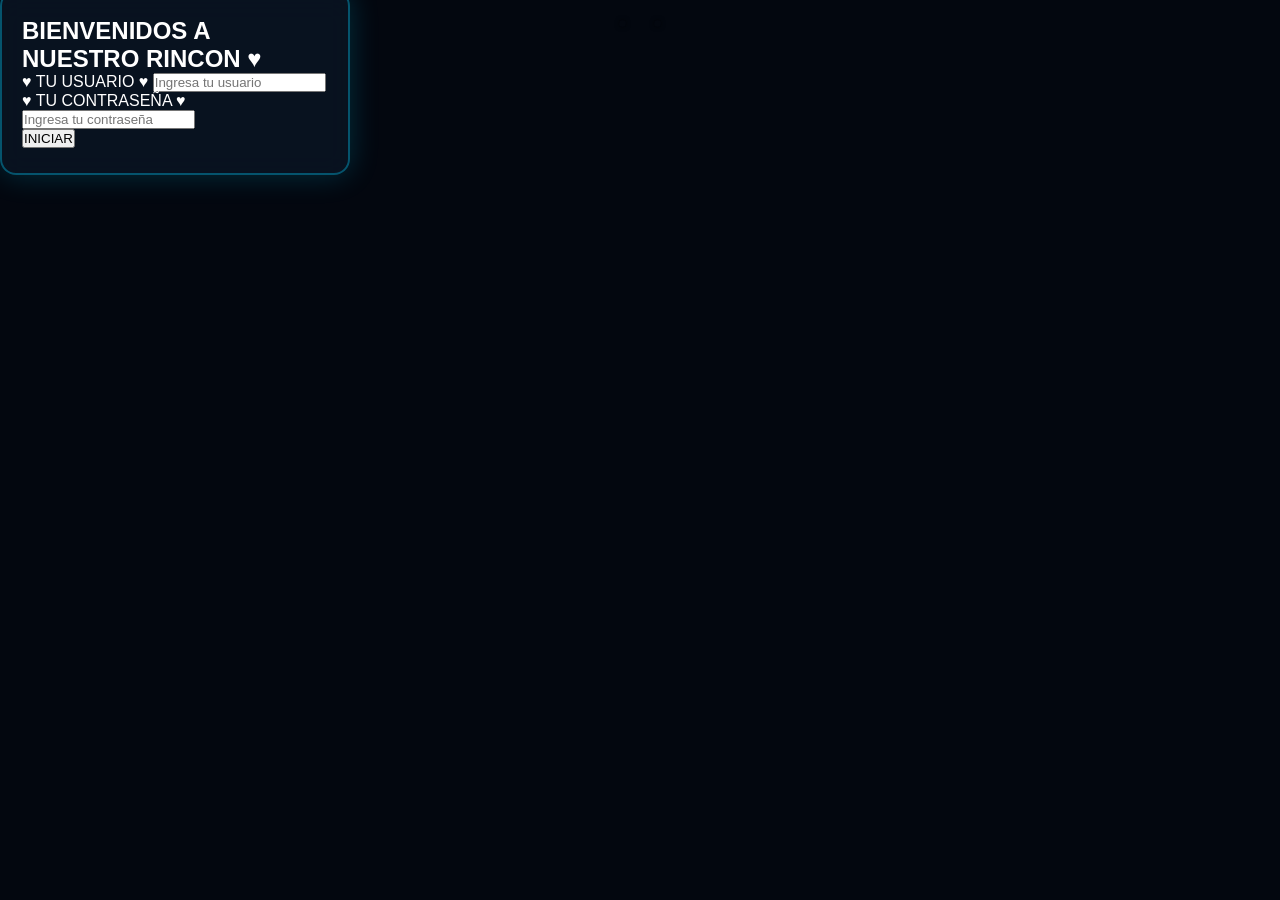
==== index.html @ 7043db24 "Refactor HTML structure and link external script" ====
<!DOCTYPE html>
<html lang="es">
<head>
  <meta charset="UTF-8">
  <meta name="viewport" content="width=device-width, initial-scale=1.0">
  <title>Nuestro Rincón - Lámpara</title>
  <link rel="stylesheet" href="style.css">
</head>
<body>

  <div class="lamp-container">
    <div class="lamp-cord-top"></div>
    <div class="lamp-head">
      <div class="lamp-face">
        <div class="eye"></div>
        <div class="eye"></div>
      </div>
      <div class="smile"></div>
    </div>
    
    <!-- Pita y bolita centradas y más abajo -->
    <div class="pull-cord-container" id="pullCord">
      <div class="cord-line" id="cordLine"></div>
      <div class="cord-ball" id="cordBall"></div>
    </div>
  </div>

  <div class="login-card">
    <h2>BIENVENIDOS A NUESTRO RINCON ♥</h2>
    <div class="input-group">
      <label>♥ TU USUARIO ♥</label>
      <input type="text" placeholder="Ingresa tu usuario">
    </div>
    <div class="input-group">
      <label>♥ TU CONTRASEÑA ♥</label>
      <input type="password" placeholder="Ingresa tu contraseña">
    </div>
    <button class="btn-submit">INICIAR</button>
  </div>

  <script src="script.js"></script>
</body>
</html>
---- style.css ----
* {
  box-sizing: border-box;
  margin: 0;
  padding: 0;
  font-family: 'Segoe UI', Tahoma, Geneva, Verdana, sans-serif;
}

body, html {
  width: 100%;
  height: 100%;
  overflow: hidden;
  background-color: #03070f;
  color: #fff;
}

/* --- FONDO DE COPOS CELESTES (PARTÍCULAS SUAVES) --- */
#starCanvas {
  position: fixed;
  top: 0;
  left: 0;
  width: 100vw;
  height: 100vh;
  z-index: -100;
  background: radial-gradient(circle at center, #071325 0%, #03070f 100%);
  pointer-events: none;
}

/* --- CONTENEDOR PRINCIPAL --- */
.main-container {
  display: flex;
  flex-direction: column;
  align-items: center;
  justify-content: center;
  height: 100vh;
  position: relative;
  z-index: 10;
  padding: 15px;
}

/* --- DISEÑO DE LÁMPARA ESTÉTICA --- */
.lamp-container {
  position: relative;
  display: flex;
  flex-direction: column;
  align-items: center;
  margin-bottom: -10px;
  user-select: none;
  transition: all 0.4s ease;
}

.lamp-glow-bg {
  position: absolute;
  top: -10px;
  width: 180px;
  height: 180px;
  background: radial-gradient(circle, rgba(0, 210, 255, 0.25) 0%, rgba(0, 150, 255, 0.05) 60%, transparent 80%);
  border-radius: 50%;
  z-index: 1;
  pointer-events: none;
  transition: opacity 0.5s ease;
}

.lamp-wire-top {
  width: 2px;
  height: 25px;
  background: linear-gradient(to bottom, rgba(255,255,255,0.2), #00d2ff);
  z-index: 2;
}

.lamp-shade {
  width: 150px;
  height: 85px;
  background: linear-gradient(135deg, #00f2fe 0%, #4facfe 100%);
  border-radius: 80px 80px 18px 18px;
  position: relative;
  box-shadow: 0 0 20px rgba(0, 210, 255, 0.4), inset 0 4px 10px rgba(255, 255, 255, 0.3);
  transition: all 0.5s ease;
  z-index: 3;
  border-top: 2px solid rgba(255, 255, 255, 0.5);
  overflow: hidden;
}

.lamp-face {
  position: absolute;
  top: 20px;
  left: 50%;
  transform: translateX(-50%);
  display: flex;
  justify-content: center;
  gap: 28px;
}

.eye {
  width: 7px;
  height: 7px;
  background: #03070f;
  border-radius: 50%;
  box-shadow: 0 0 4px rgba(0,0,0,0.5);
  transition: all 0.4s ease;
}

.mouth {
  width: 18px;
  height: 9px;
  border-bottom: 3px solid #03070f;
  border-radius: 0 0 15px 15px;
  position: absolute;
  top: 10px;
  left: 50%;
  transform: translateX(-50%);
  transition: all 0.4s ease;
}

/* --- LUZ MÁS SUAVE Y CÓMODA --- */
.light-beam {
  position: absolute;
  top: 85px;
  left: 50%;
  transform: translateX(-50%);
  width: 240px;
  height: 160px;
  background: linear-gradient(to bottom, rgba(0, 210, 255, 0.18), rgba(0, 150, 255, 0.02) 80%, transparent);
  clip-path: polygon(25% 0%, 75% 0%, 100% 100%, 0% 100%);
  pointer-events: none;
  transition: opacity 0.5s ease;
  z-index: 2;
}

/* --- PITITA UBICADA ABAJITO DEL FOCO (MULTIDIRECCIONAL) --- */
.lamp-cord-container {
  position: absolute;
  top: 75px; /* Justo en la base inferior del foco */
  left: 50%;
  width: 90px;
  height: 120px;
  transform: translateX(-50%);
  z-index: 6;
  touch-action: none;
  cursor: grab;
}
.lamp-cord-container:active {
  cursor: grabbing;
}

.cord-svg {
  position: absolute;
  top: 0;
  left: 0;
  width: 100%;
  height: 100%;
  overflow: visible;
  pointer-events: none;
}

.cord-handle {
  position: absolute;
  left: 45px;
  top: 45px;
  width: 14px;
  height: 14px;
  background: #ffffff;
  border-radius: 50%;
  box-shadow: 0 0 8px #00d2ff, 0 0 15px #00d2ff, inset 0 2px 3px rgba(0,0,0,0.2);
  transition: background 0.4s ease, box-shadow 0.4s ease;
  transform: translate(-50%, -50%);
}

.lamp-base {
  width: 40px;
  height: 10px;
  background: #00d2ff;
  border-radius: 5px;
  margin-top: 35px;
  box-shadow: 0 0 12px rgba(0, 210, 255, 0.5);
  transition: all 0.5s ease;
  z-index: 1;
}

/* --- ESTADO APAGADO --- */
.lamp-container.off .lamp-glow-bg { opacity: 0; }
.lamp-container.off .lamp-wire-top { background: rgba(255,255,255,0.1); }
.lamp-container.off .lamp-shade { 
  background: linear-gradient(135deg, #2c3e50, #1a252f); 
  box-shadow: inset 0 2px 5px rgba(255,255,255,0.05);
  border-top-color: rgba(255,255,255,0.15);
}
.lamp-container.off .eye, 
.lamp-container.off .mouth { background: #7f8c8d; border-color: #7f8c8d; box-shadow: none; }
.lamp-container.off .light-beam { opacity: 0; }
.lamp-container.off .lamp-base { background: #1a252f; box-shadow: none; }
.lamp-container.off .cord-handle { background: #7f8c8d; box-shadow: none; }
.lamp-container.off #cordLine { stroke: #7f8c8d; }

/* --- TARJETA DE LOGIN --- */
.login-card {
  background: rgba(10, 20, 35, 0.85);
  border: 2px solid rgba(0, 210, 255, 0.35);
  border-radius: 16px;
  padding: 25px 20px;
  width: 90vw;
  max-width: 350px;
  box-shadow: 0 0 30px rgba(0, 210, 255, 0.2);
  backdrop-filter: blur(12px);
  transition: all 0.4s ease;
}

.login-title {
  color: #fff;
  font-size: 15px;
  text-align: center;
  margin-bottom: 20px;
  letter-spacing: 1px;
}

.form-group {
  margin-bottom: 16px;
}

.form-group label {
  display: block;
  color: #00d2ff;
  font-size: 11px;
  margin-bottom: 6px;
  font-weight: bold;
  letter-spacing: 0.8px;
}

.form-group input {
  width: 100%;
  padding: 12px 14px;
  background: rgba(5, 11, 20, 0.8);
  border: 1px solid rgba(0, 210, 255, 0.4);
  border-radius: 8px;
  color: #fff;
  font-size: 14px;
  outline: none;
  transition: all 0.3s;
}

.form-group input:focus {
  border-color: #00d2ff;
  box-shadow: 0 0 12px rgba(0, 210, 255, 0.4);
}

.login-btn {
  width: 100%;
  padding: 13px;
  background: linear-gradient(90deg, #0099ff, #00d2ff);
  border: none;
  border-radius: 8px;
  color: #050b14;
  font-weight: bold;
  font-size: 15px;
  cursor: pointer;
  margin-top: 10px;
  box-shadow: 0 0 15px rgba(0, 210, 255, 0.4);
  transition: all 0.2s;
}

.login-btn:hover {
  transform: scale(1.02);
  box-shadow: 0 0 25px rgba(0, 210, 255, 0.7);
}

.login-card.disabled {
  opacity: 0.25;
  pointer-events: none;
  filter: grayscale(60%);
}

@media (max-width: 400px) {
  .lamp-shade {
    width: 130px;
    height: 75px;
  }
  .light-beam {
    width: 220px;
    height: 150px;
  }
}
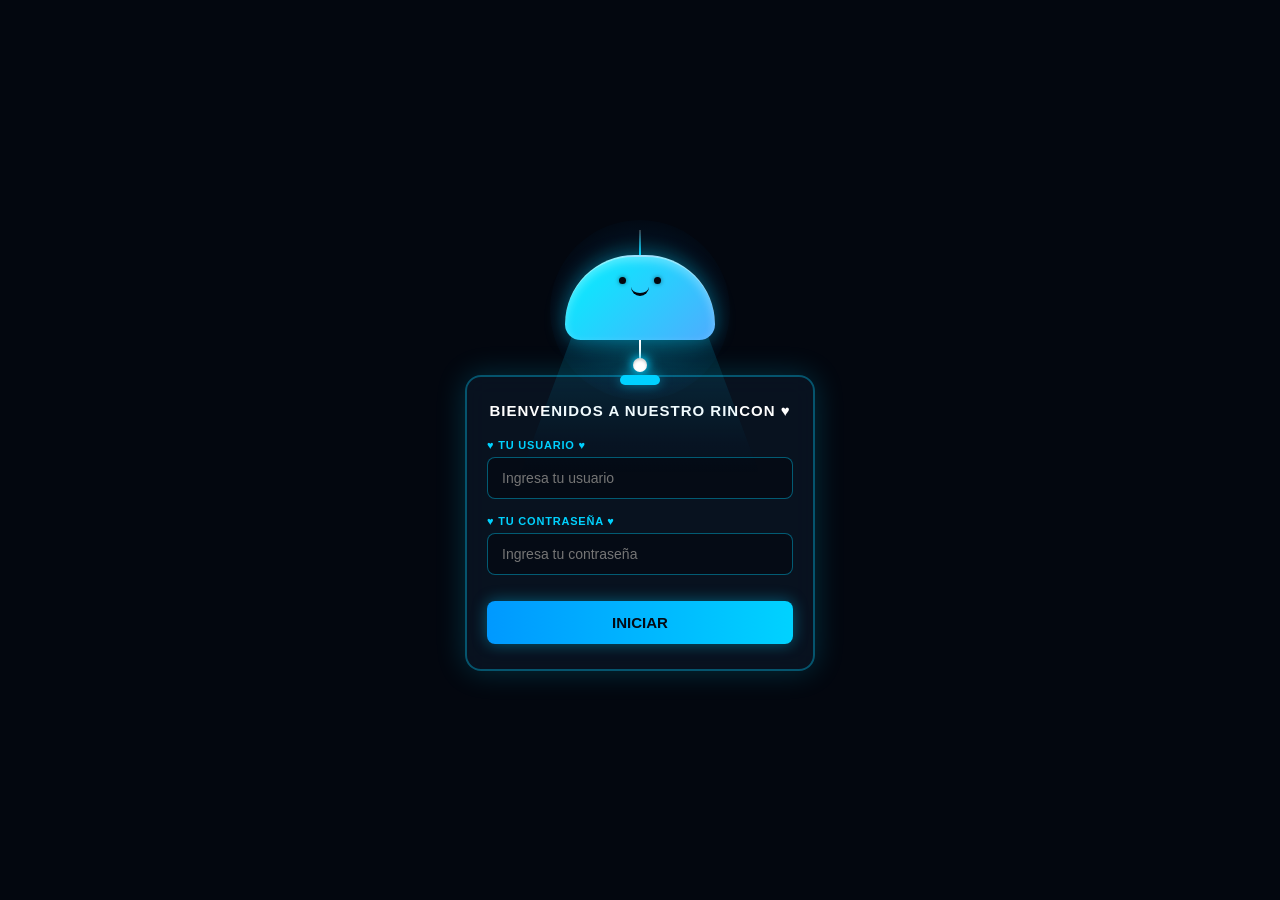
==== commit 92946833: "Update index.html" ====
--- a/index.html
+++ b/index.html
@@ -8,34 +8,51 @@
 </head>
 <body>
 
-  <div class="lamp-container">
-    <div class="lamp-cord-top"></div>
-    <div class="lamp-head">
-      <div class="lamp-face">
-        <div class="eye"></div>
-        <div class="eye"></div>
+  <!-- Fondo de partículas -->
+  <canvas id="starCanvas"></canvas>
+
+  <!-- Audio de fondo (opcional) -->
+  <audio id="loginAudio" src="tu-audio.mp3" loop></audio>
+
+  <div class="main-container">
+    <!-- Lámpara Interactiva -->
+    <div class="lamp-container" id="lampContainer">
+      <div class="lamp-glow-bg"></div>
+      <div class="lamp-wire-top"></div>
+      <div class="lamp-shade">
+        <div class="lamp-face">
+          <div class="eye"></div>
+          <div class="eye"></div>
+          <div class="mouth"></div>
+        </div>
       </div>
-      <div class="smile"></div>
+      <div class="light-beam"></div>
+      <div class="lamp-base"></div>
+
+      <!-- Pita y bolita -->
+      <div class="lamp-cord-container" id="cordContainer">
+        <svg class="cord-svg">
+          <line id="cordLine" x1="45" y1="0" x2="45" y2="25" stroke="#ffffff" stroke-width="2" />
+        </svg>
+        <div class="cord-handle" id="cordHandle"></div>
+      </div>
     </div>
-    
-    <!-- Pita y bolita centradas y más abajo -->
-    <div class="pull-cord-container" id="pullCord">
-      <div class="cord-line" id="cordLine"></div>
-      <div class="cord-ball" id="cordBall"></div>
+
+    <!-- Tarjeta de Login -->
+    <div class="login-card" id="loginCard">
+      <h2 class="login-title">BIENVENIDOS A NUESTRO RINCON ♥</h2>
+      <form id="loginForm">
+        <div class="form-group">
+          <label>♥ TU USUARIO ♥</label>
+          <input type="text" id="username" placeholder="Ingresa tu usuario" required>
+        </div>
+        <div class="form-group">
+          <label>♥ TU CONTRASEÑA ♥</label>
+          <input type="password" id="password" placeholder="Ingresa tu contraseña" required>
+        </div>
+        <button type="submit" class="login-btn">INICIAR</button>
+      </form>
     </div>
-  </div>
-
-  <div class="login-card">
-    <h2>BIENVENIDOS A NUESTRO RINCON ♥</h2>
-    <div class="input-group">
-      <label>♥ TU USUARIO ♥</label>
-      <input type="text" placeholder="Ingresa tu usuario">
-    </div>
-    <div class="input-group">
-      <label>♥ TU CONTRASEÑA ♥</label>
-      <input type="password" placeholder="Ingresa tu contraseña">
-    </div>
-    <button class="btn-submit">INICIAR</button>
   </div>
 
   <script src="script.js"></script>
--- a/style.css
+++ b/style.css
@@ -126,10 +126,10 @@
   z-index: 2;
 }
 
-/* --- PITITA UBICADA ABAJITO DEL FOCO (MULTIDIRECCIONAL) --- */
+/* --- PITITA UBICADA EXACTAMENTE AL RAS DE LA LÁMPARA --- */
 .lamp-cord-container {
   position: absolute;
-  top: 75px; /* Justo en la base inferior del foco */
+  top: 110px; /* Al ras de la base inferior del foco (25px cable + 85px pantalla) */
   left: 50%;
   width: 90px;
   height: 120px;
@@ -155,7 +155,7 @@
 .cord-handle {
   position: absolute;
   left: 45px;
-  top: 45px;
+  top: 25px; /* Ajustado para que el punto inicial de la pita nazca perfecto desde arriba */
   width: 14px;
   height: 14px;
   background: #ffffff;
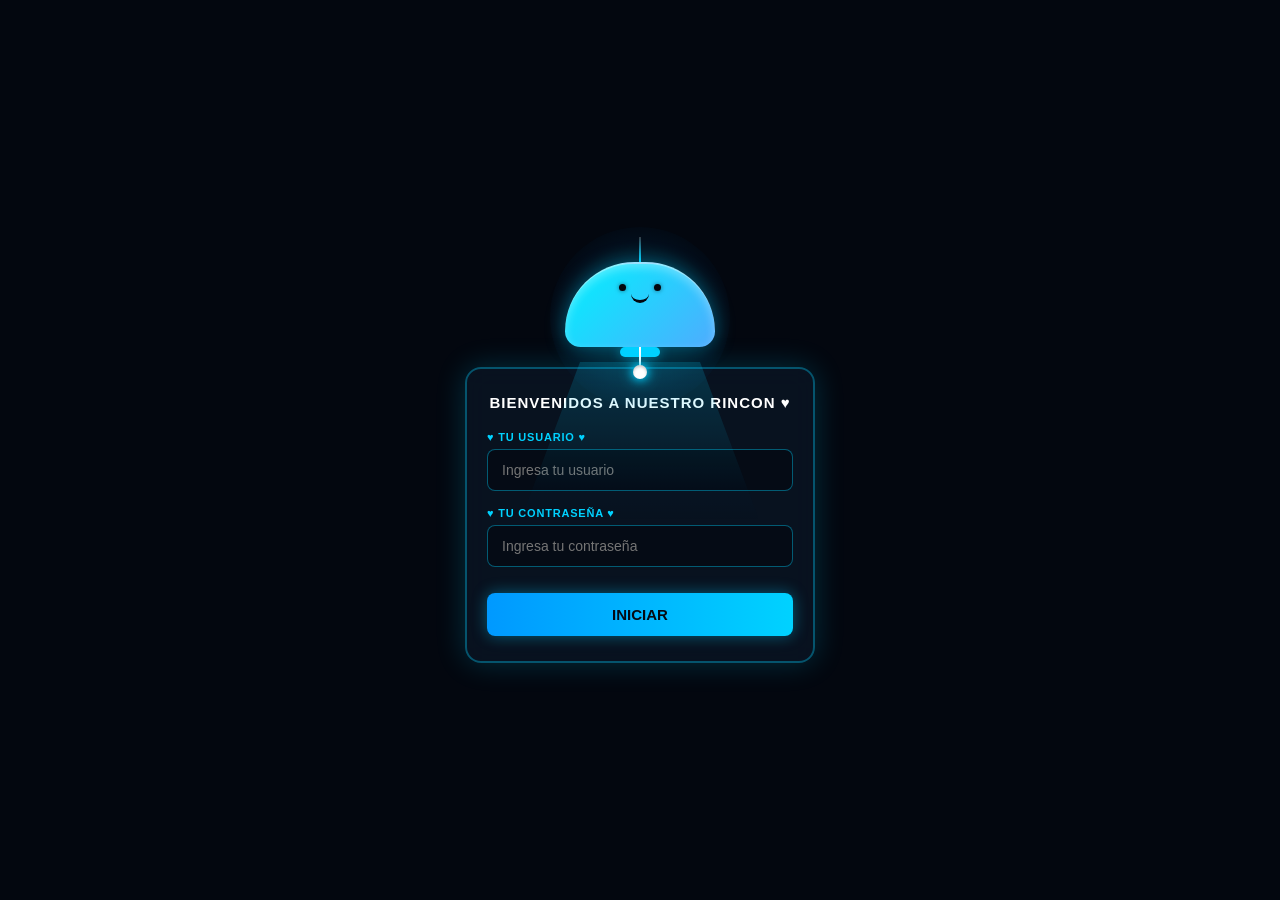
==== commit 33eb5c08: "Update audio source path in index.html" ====
--- a/index.html
+++ b/index.html
@@ -11,8 +11,8 @@
   <!-- Fondo de partículas -->
   <canvas id="starCanvas"></canvas>
 
-  <!-- Audio de fondo (opcional) -->
-  <audio id="loginAudio" src="tu-audio.mp3" loop></audio>
+  <!-- Audio con la ruta solicitada -->
+  <audio id="loginAudio" src="central/flores/sound/musiclogin.mp3" loop></audio>
 
   <div class="main-container">
     <!-- Lámpara Interactiva -->
--- a/style.css
+++ b/style.css
@@ -13,7 +13,7 @@
   color: #fff;
 }
 
-/* --- FONDO DE COPOS CELESTES (PARTÍCULAS SUAVES) --- */
+/* --- FONDO DE COPOS CELESTES --- */
 #starCanvas {
   position: fixed;
   top: 0;
@@ -43,7 +43,7 @@
   display: flex;
   flex-direction: column;
   align-items: center;
-  margin-bottom: -10px;
+  margin-bottom: 10px;
   user-select: none;
   transition: all 0.4s ease;
 }
@@ -111,10 +111,10 @@
   transition: all 0.4s ease;
 }
 
-/* --- LUZ MÁS SUAVE Y CÓMODA --- */
+/* --- LUZ (Ajustada más abajo para que nazca correctamente de la base) --- */
 .light-beam {
   position: absolute;
-  top: 85px;
+  top: 125px;
   left: 50%;
   transform: translateX(-50%);
   width: 240px;
@@ -126,10 +126,21 @@
   z-index: 2;
 }
 
-/* --- PITITA UBICADA EXACTAMENTE AL RAS DE LA LÁMPARA --- */
+.lamp-base {
+  width: 40px;
+  height: 10px;
+  background: #00d2ff;
+  border-radius: 5px;
+  margin-top: 0px;
+  box-shadow: 0 0 12px rgba(0, 210, 255, 0.5);
+  transition: all 0.5s ease;
+  z-index: 1;
+}
+
+/* --- PITITA --- */
 .lamp-cord-container {
   position: absolute;
-  top: 110px; /* Al ras de la base inferior del foco (25px cable + 85px pantalla) */
+  top: 110px;
   left: 50%;
   width: 90px;
   height: 120px;
@@ -155,7 +166,7 @@
 .cord-handle {
   position: absolute;
   left: 45px;
-  top: 25px; /* Ajustado para que el punto inicial de la pita nazca perfecto desde arriba */
+  top: 25px;
   width: 14px;
   height: 14px;
   background: #ffffff;
@@ -163,17 +174,6 @@
   box-shadow: 0 0 8px #00d2ff, 0 0 15px #00d2ff, inset 0 2px 3px rgba(0,0,0,0.2);
   transition: background 0.4s ease, box-shadow 0.4s ease;
   transform: translate(-50%, -50%);
-}
-
-.lamp-base {
-  width: 40px;
-  height: 10px;
-  background: #00d2ff;
-  border-radius: 5px;
-  margin-top: 35px;
-  box-shadow: 0 0 12px rgba(0, 210, 255, 0.5);
-  transition: all 0.5s ease;
-  z-index: 1;
 }
 
 /* --- ESTADO APAGADO --- */
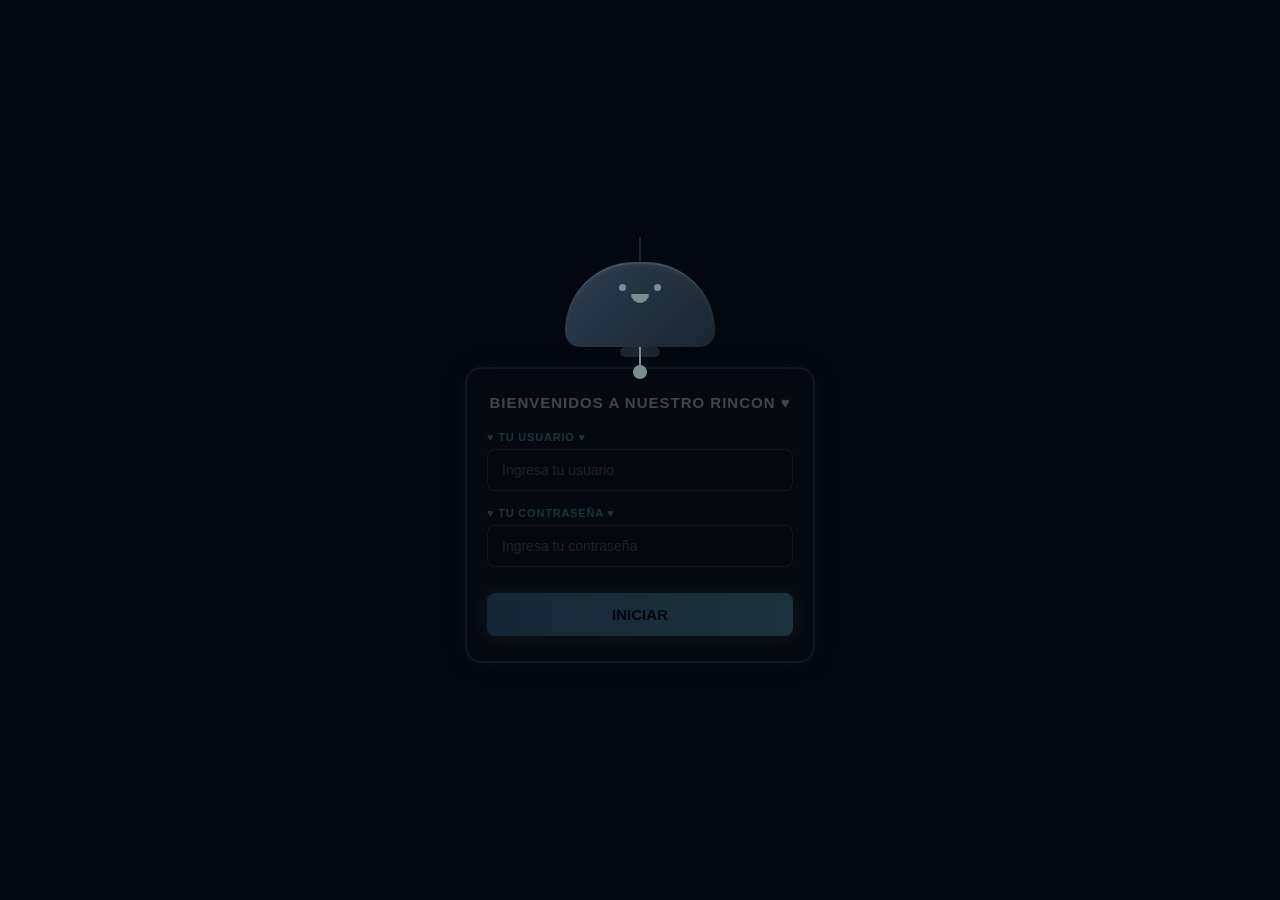
==== commit 635dbdd5: "Update audio and lamp elements in index.html" ====
--- a/index.html
+++ b/index.html
@@ -11,12 +11,12 @@
   <!-- Fondo de partículas -->
   <canvas id="starCanvas"></canvas>
 
-  <!-- Audio con la ruta solicitada -->
+  <!-- Audio de fondo -->
   <audio id="loginAudio" src="central/flores/sound/musiclogin.mp3" loop></audio>
 
   <div class="main-container">
-    <!-- Lámpara Interactiva -->
-    <div class="lamp-container" id="lampContainer">
+    <!-- Lámpara Interactiva (Inicia con la clase 'off' para que empiece apagada) -->
+    <div class="lamp-container off" id="lampContainer">
       <div class="lamp-glow-bg"></div>
       <div class="lamp-wire-top"></div>
       <div class="lamp-shade">
@@ -32,25 +32,25 @@
       <!-- Pita y bolita -->
       <div class="lamp-cord-container" id="cordContainer">
         <svg class="cord-svg">
-          <line id="cordLine" x1="45" y1="0" x2="45" y2="25" stroke="#ffffff" stroke-width="2" />
+          <line id="cordLine" x1="45" y1="0" x2="45" y2="25" stroke="#7f8c8d" stroke-width="2" />
         </svg>
         <div class="cord-handle" id="cordHandle"></div>
       </div>
     </div>
 
-    <!-- Tarjeta de Login -->
-    <div class="login-card" id="loginCard">
+    <!-- Tarjeta de Login (Inicia deshabilitada porque la lámpara empieza apagada) -->
+    <div class="login-card disabled" id="loginCard">
       <h2 class="login-title">BIENVENIDOS A NUESTRO RINCON ♥</h2>
       <form id="loginForm">
         <div class="form-group">
           <label>♥ TU USUARIO ♥</label>
-          <input type="text" id="username" placeholder="Ingresa tu usuario" required>
+          <input type="text" id="username" placeholder="Ingresa tu usuario" required disabled>
         </div>
         <div class="form-group">
           <label>♥ TU CONTRASEÑA ♥</label>
-          <input type="password" id="password" placeholder="Ingresa tu contraseña" required>
+          <input type="password" id="password" placeholder="Ingresa tu contraseña" required disabled>
         </div>
-        <button type="submit" class="login-btn">INICIAR</button>
+        <button type="submit" class="login-btn" disabled>INICIAR</button>
       </form>
     </div>
   </div>
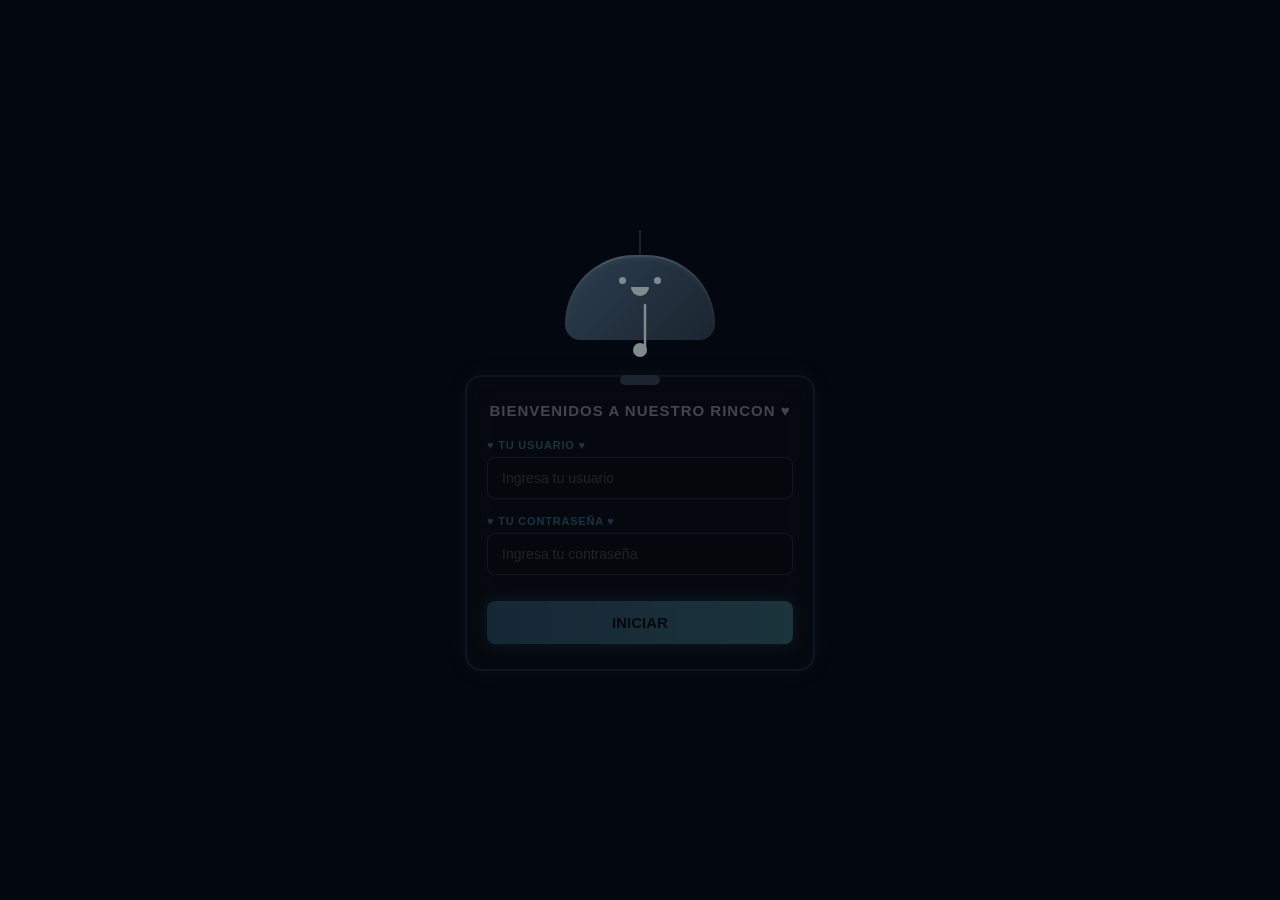
==== commit 095001c9: "Update index.html" ====
--- a/index.html
+++ b/index.html
@@ -3,58 +3,67 @@
 <head>
   <meta charset="UTF-8">
   <meta name="viewport" content="width=device-width, initial-scale=1.0">
-  <title>Nuestro Rincón - Lámpara</title>
+  <title>Login - Nuestro Rincón Mágico</title>
   <link rel="stylesheet" href="style.css">
 </head>
 <body>
 
-  <!-- Fondo de partículas -->
+  <!-- Fondo dinámico de copos celestes y partículas suaves -->
   <canvas id="starCanvas"></canvas>
 
-  <!-- Audio de fondo -->
-  <audio id="loginAudio" src="central/flores/sound/musiclogin.mp3" loop></audio>
+  <!-- Audio con la ruta correcta -->
+  <audio id="loginAudio" src="central/flores/sound/musiclogin.mp3" preload="auto" loop autoplay></audio>
 
   <div class="main-container">
-    <!-- Lámpara Interactiva (Inicia con la clase 'off' para que empiece apagada) -->
+    <!-- LÁMPARA ESTÉTICA MEJORADA (INICIA APAGADA) -->
     <div class="lamp-container off" id="lampContainer">
       <div class="lamp-glow-bg"></div>
+      
+      <!-- Soporte superior y cable de la lámpara -->
       <div class="lamp-wire-top"></div>
+      
+      <!-- Pantalla principal de la lámpara -->
       <div class="lamp-shade">
         <div class="lamp-face">
-          <div class="eye"></div>
-          <div class="eye"></div>
+          <div class="eye left"></div>
+          <div class="eye right"></div>
           <div class="mouth"></div>
         </div>
       </div>
+      
       <div class="light-beam"></div>
-      <div class="lamp-base"></div>
-
-      <!-- Pita y bolita -->
-      <div class="lamp-cord-container" id="cordContainer">
-        <svg class="cord-svg">
-          <line id="cordLine" x1="45" y1="0" x2="45" y2="25" stroke="#7f8c8d" stroke-width="2" />
+      
+      <!-- Contenedor de la pitita interactiva (ubicada debajo del foco, multidireccional) -->
+      <div class="lamp-cord-container" id="cordContainer" title="¡Jala la pitita para encender!">
+        <svg class="cord-svg" id="cordSvg">
+          <line id="cordLine" x1="50" y1="0" x2="50" y2="45" stroke="#00d2ff" stroke-width="2.5" stroke-linecap="round"/>
         </svg>
         <div class="cord-handle" id="cordHandle"></div>
       </div>
+
+      <div class="lamp-base"></div>
     </div>
 
-    <!-- Tarjeta de Login (Inicia deshabilitada porque la lámpara empieza apagada) -->
+    <!-- TARJETA DE LOGIN (INICIA DESHABILITADA) -->
     <div class="login-card disabled" id="loginCard">
-      <h2 class="login-title">BIENVENIDOS A NUESTRO RINCON ♥</h2>
-      <form id="loginForm">
+      <form class="login-form" id="loginForm">
+        <h2 class="login-title">BIENVENIDOS A NUESTRO RINCON ♥</h2>
+        
         <div class="form-group">
-          <label>♥ TU USUARIO ♥</label>
+          <label for="username">♥ TU USUARIO ♥</label>
           <input type="text" id="username" placeholder="Ingresa tu usuario" required disabled>
         </div>
+
         <div class="form-group">
-          <label>♥ TU CONTRASEÑA ♥</label>
+          <label for="password">♥ TU CONTRASEÑA ♥</label>
           <input type="password" id="password" placeholder="Ingresa tu contraseña" required disabled>
         </div>
+
         <button type="submit" class="login-btn" disabled>INICIAR</button>
       </form>
     </div>
   </div>
 
-  <script src="script.js"></script>
+  <script src="main.js"></script>
 </body>
 </html>
--- a/style.css
+++ b/style.css
@@ -13,7 +13,7 @@
   color: #fff;
 }
 
-/* --- FONDO DE COPOS CELESTES --- */
+/* --- FONDO DE COPOS CELESTES (PARTÍCULAS SUAVES) --- */
 #starCanvas {
   position: fixed;
   top: 0;
@@ -43,7 +43,7 @@
   display: flex;
   flex-direction: column;
   align-items: center;
-  margin-bottom: 10px;
+  margin-bottom: -10px;
   user-select: none;
   transition: all 0.4s ease;
 }
@@ -111,10 +111,10 @@
   transition: all 0.4s ease;
 }
 
-/* --- LUZ (Ajustada más abajo para que nazca correctamente de la base) --- */
+/* --- LUZ MÁS SUAVE Y CÓMODA --- */
 .light-beam {
   position: absolute;
-  top: 125px;
+  top: 85px;
   left: 50%;
   transform: translateX(-50%);
   width: 240px;
@@ -126,21 +126,10 @@
   z-index: 2;
 }
 
-.lamp-base {
-  width: 40px;
-  height: 10px;
-  background: #00d2ff;
-  border-radius: 5px;
-  margin-top: 0px;
-  box-shadow: 0 0 12px rgba(0, 210, 255, 0.5);
-  transition: all 0.5s ease;
-  z-index: 1;
-}
-
-/* --- PITITA --- */
+/* --- PITITA UBICADA ABAJITO DEL FOCO (MULTIDIRECCIONAL) --- */
 .lamp-cord-container {
   position: absolute;
-  top: 110px;
+  top: 75px; /* Justo en la base inferior del foco */
   left: 50%;
   width: 90px;
   height: 120px;
@@ -166,7 +155,7 @@
 .cord-handle {
   position: absolute;
   left: 45px;
-  top: 25px;
+  top: 45px;
   width: 14px;
   height: 14px;
   background: #ffffff;
@@ -174,6 +163,17 @@
   box-shadow: 0 0 8px #00d2ff, 0 0 15px #00d2ff, inset 0 2px 3px rgba(0,0,0,0.2);
   transition: background 0.4s ease, box-shadow 0.4s ease;
   transform: translate(-50%, -50%);
+}
+
+.lamp-base {
+  width: 40px;
+  height: 10px;
+  background: #00d2ff;
+  border-radius: 5px;
+  margin-top: 35px;
+  box-shadow: 0 0 12px rgba(0, 210, 255, 0.5);
+  transition: all 0.5s ease;
+  z-index: 1;
 }
 
 /* --- ESTADO APAGADO --- */
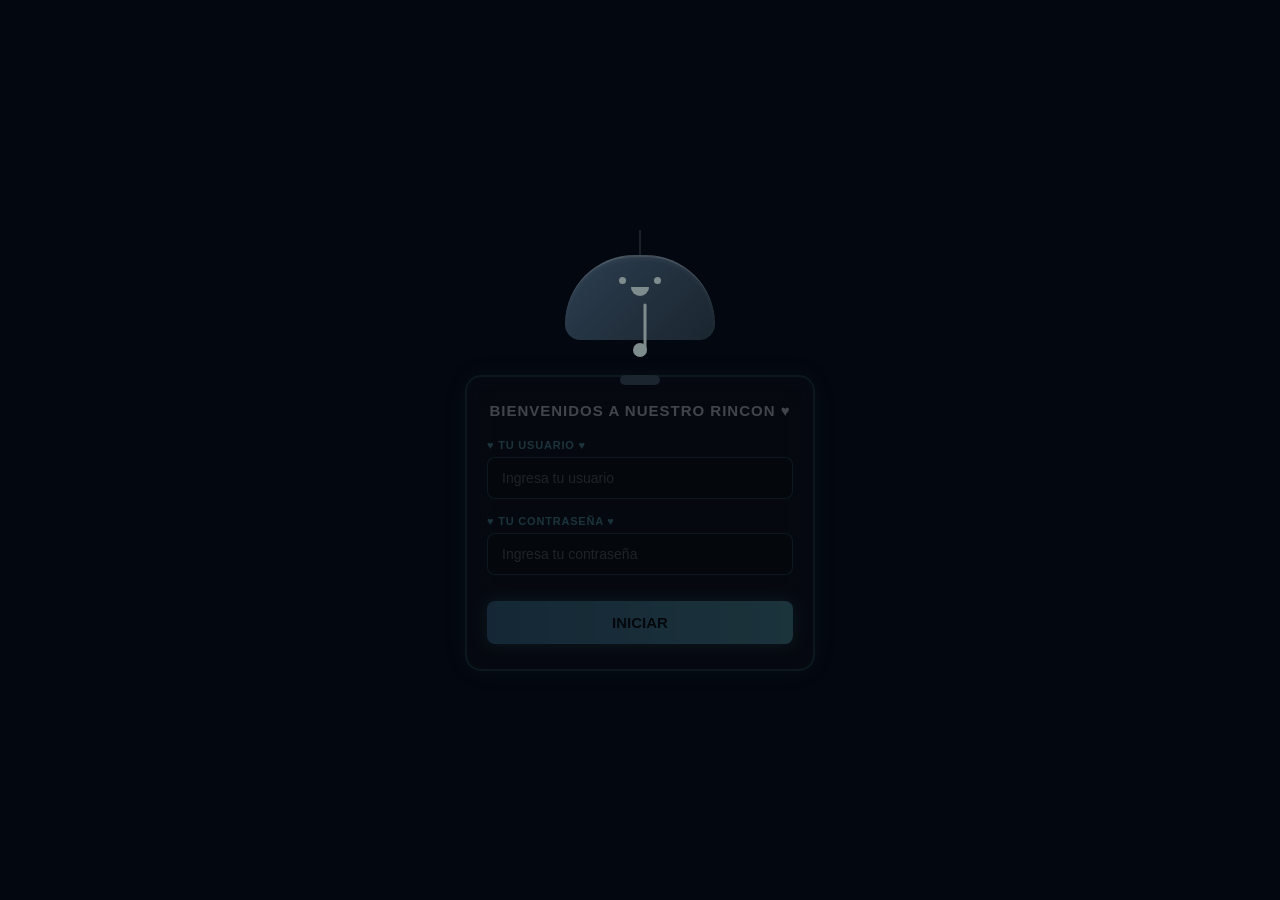
==== commit 39290ae9: "Update comments and adjust line stroke width" ====
--- a/index.html
+++ b/index.html
@@ -8,7 +8,7 @@
 </head>
 <body>
 
-  <!-- Fondo dinámico de copos celestes y partículas suaves -->
+  <!-- Fondo dinámico de estrellas y partículas con Canvas -->
   <canvas id="starCanvas"></canvas>
 
   <!-- Audio con la ruta correcta -->
@@ -33,10 +33,10 @@
       
       <div class="light-beam"></div>
       
-      <!-- Contenedor de la pitita interactiva (ubicada debajo del foco, multidireccional) -->
+      <!-- Contenedor de la pitita interactiva (Multidireccional) -->
       <div class="lamp-cord-container" id="cordContainer" title="¡Jala la pitita para encender!">
         <svg class="cord-svg" id="cordSvg">
-          <line id="cordLine" x1="50" y1="0" x2="50" y2="45" stroke="#00d2ff" stroke-width="2.5" stroke-linecap="round"/>
+          <line id="cordLine" x1="50" y1="0" x2="50" y2="45" stroke="#00d2ff" stroke-width="3" stroke-linecap="round"/>
         </svg>
         <div class="cord-handle" id="cordHandle"></div>
       </div>
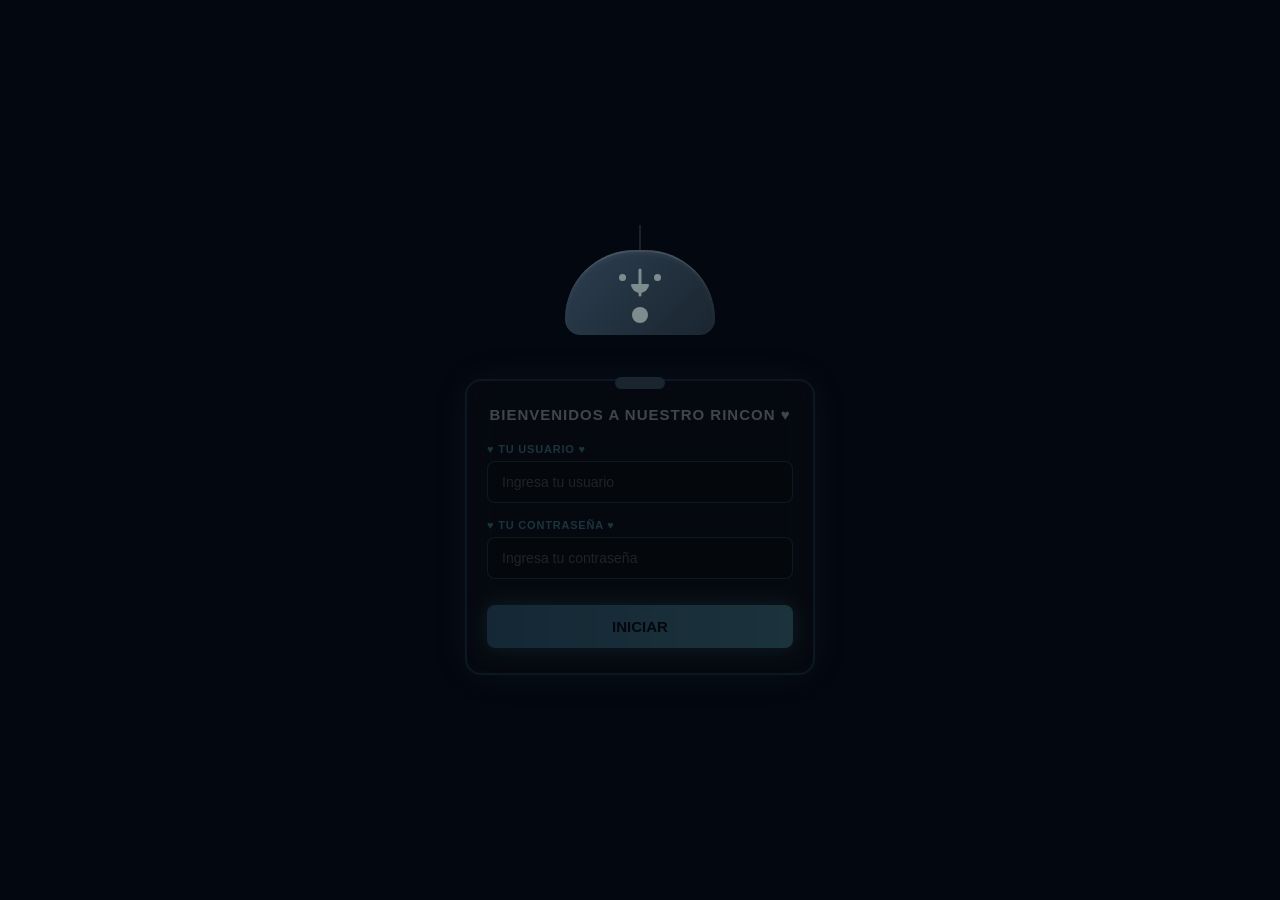
==== commit e94237e2: "Update comments and adjust SVG line height" ====
--- a/index.html
+++ b/index.html
@@ -33,10 +33,10 @@
       
       <div class="light-beam"></div>
       
-      <!-- Contenedor de la pitita interactiva (Multidireccional) -->
+      <!-- Contenedor de la pitita interactiva (Al ras de la base) -->
       <div class="lamp-cord-container" id="cordContainer" title="¡Jala la pitita para encender!">
         <svg class="cord-svg" id="cordSvg">
-          <line id="cordLine" x1="50" y1="0" x2="50" y2="45" stroke="#00d2ff" stroke-width="3" stroke-linecap="round"/>
+          <line id="cordLine" x1="50" y1="0" x2="50" y2="25" stroke="#00d2ff" stroke-width="3" stroke-linecap="round"/>
         </svg>
         <div class="cord-handle" id="cordHandle"></div>
       </div>
--- a/style.css
+++ b/style.css
@@ -13,7 +13,7 @@
   color: #fff;
 }
 
-/* --- FONDO DE COPOS CELESTES (PARTÍCULAS SUAVES) --- */
+/* --- FONDO DE ESTRELLAS Y PARTÍCULAS (CANVAS) --- */
 #starCanvas {
   position: fixed;
   top: 0;
@@ -21,7 +21,7 @@
   width: 100vw;
   height: 100vh;
   z-index: -100;
-  background: radial-gradient(circle at center, #071325 0%, #03070f 100%);
+  background: radial-gradient(circle at center, #0a192f 0%, #03070f 100%);
   pointer-events: none;
 }
 
@@ -50,10 +50,10 @@
 
 .lamp-glow-bg {
   position: absolute;
-  top: -10px;
-  width: 180px;
-  height: 180px;
-  background: radial-gradient(circle, rgba(0, 210, 255, 0.25) 0%, rgba(0, 150, 255, 0.05) 60%, transparent 80%);
+  top: -15px;
+  width: 200px;
+  height: 200px;
+  background: radial-gradient(circle, rgba(0, 210, 255, 0.45) 0%, rgba(0, 150, 255, 0.1) 60%, transparent 75%);
   border-radius: 50%;
   z-index: 1;
   pointer-events: none;
@@ -73,16 +73,16 @@
   background: linear-gradient(135deg, #00f2fe 0%, #4facfe 100%);
   border-radius: 80px 80px 18px 18px;
   position: relative;
-  box-shadow: 0 0 20px rgba(0, 210, 255, 0.4), inset 0 4px 10px rgba(255, 255, 255, 0.3);
+  box-shadow: 0 0 30px rgba(0, 210, 255, 0.7), inset 0 5px 15px rgba(255, 255, 255, 0.4);
   transition: all 0.5s ease;
   z-index: 3;
-  border-top: 2px solid rgba(255, 255, 255, 0.5);
-  overflow: hidden;
+  border-top: 2px solid rgba(255, 255, 255, 0.6);
+  overflow: hidden; /* Evita que la luz interna sobresalga */
 }
 
 .lamp-face {
   position: absolute;
-  top: 20px;
+  top: 22px;
   left: 50%;
   transform: translateX(-50%);
   display: flex;
@@ -111,30 +111,29 @@
   transition: all 0.4s ease;
 }
 
-/* --- LUZ MÁS SUAVE Y CÓMODA --- */
 .light-beam {
   position: absolute;
   top: 85px;
   left: 50%;
   transform: translateX(-50%);
-  width: 240px;
-  height: 160px;
-  background: linear-gradient(to bottom, rgba(0, 210, 255, 0.18), rgba(0, 150, 255, 0.02) 80%, transparent);
+  width: 260px;
+  height: 170px;
+  background: linear-gradient(to bottom, rgba(0, 210, 255, 0.35), rgba(0, 150, 255, 0.03) 80%, transparent);
   clip-path: polygon(25% 0%, 75% 0%, 100% 100%, 0% 100%);
   pointer-events: none;
   transition: opacity 0.5s ease;
   z-index: 2;
 }
 
-/* --- PITITA UBICADA ABAJITO DEL FOCO (MULTIDIRECCIONAL) --- */
+/* --- PITITA Y CUERDA MULTIDIRECCIONAL --- */
 .lamp-cord-container {
   position: absolute;
-  top: 75px; /* Justo en la base inferior del foco */
-  left: 50%;
-  width: 90px;
-  height: 120px;
-  transform: translateX(-50%);
-  z-index: 6;
+  top: 45px;
+  left: 50%;
+  width: 100px;
+  height: 140px;
+  transform: translateX(-50%);
+  z-index: 5;
   touch-action: none;
   cursor: grab;
 }
@@ -154,24 +153,24 @@
 
 .cord-handle {
   position: absolute;
-  left: 45px;
+  left: 50px;
   top: 45px;
-  width: 14px;
-  height: 14px;
+  width: 16px;
+  height: 16px;
   background: #ffffff;
   border-radius: 50%;
-  box-shadow: 0 0 8px #00d2ff, 0 0 15px #00d2ff, inset 0 2px 3px rgba(0,0,0,0.2);
+  box-shadow: 0 0 12px #00d2ff, 0 0 20px #00d2ff, inset 0 2px 4px rgba(0,0,0,0.2);
   transition: background 0.4s ease, box-shadow 0.4s ease;
   transform: translate(-50%, -50%);
 }
 
 .lamp-base {
-  width: 40px;
-  height: 10px;
+  width: 50px;
+  height: 12px;
   background: #00d2ff;
-  border-radius: 5px;
-  margin-top: 35px;
-  box-shadow: 0 0 12px rgba(0, 210, 255, 0.5);
+  border-radius: 6px;
+  margin-top: 42px;
+  box-shadow: 0 0 20px rgba(0, 210, 255, 0.7);
   transition: all 0.5s ease;
   z-index: 1;
 }
@@ -199,7 +198,7 @@
   padding: 25px 20px;
   width: 90vw;
   max-width: 350px;
-  box-shadow: 0 0 30px rgba(0, 210, 255, 0.2);
+  box-shadow: 0 0 40px rgba(0, 210, 255, 0.25);
   backdrop-filter: blur(12px);
   transition: all 0.4s ease;
 }
@@ -239,7 +238,7 @@
 
 .form-group input:focus {
   border-color: #00d2ff;
-  box-shadow: 0 0 12px rgba(0, 210, 255, 0.4);
+  box-shadow: 0 0 15px rgba(0, 210, 255, 0.5);
 }
 
 .login-btn {
@@ -253,15 +252,16 @@
   font-size: 15px;
   cursor: pointer;
   margin-top: 10px;
-  box-shadow: 0 0 15px rgba(0, 210, 255, 0.4);
+  box-shadow: 0 0 20px rgba(0, 210, 255, 0.5);
   transition: all 0.2s;
 }
 
 .login-btn:hover {
   transform: scale(1.02);
-  box-shadow: 0 0 25px rgba(0, 210, 255, 0.7);
-}
-
+  box-shadow: 0 0 30px rgba(0, 210, 255, 0.8);
+}
+
+/* --- ESTADO DESHABILITADO DEL LOGIN --- */
 .login-card.disabled {
   opacity: 0.25;
   pointer-events: none;
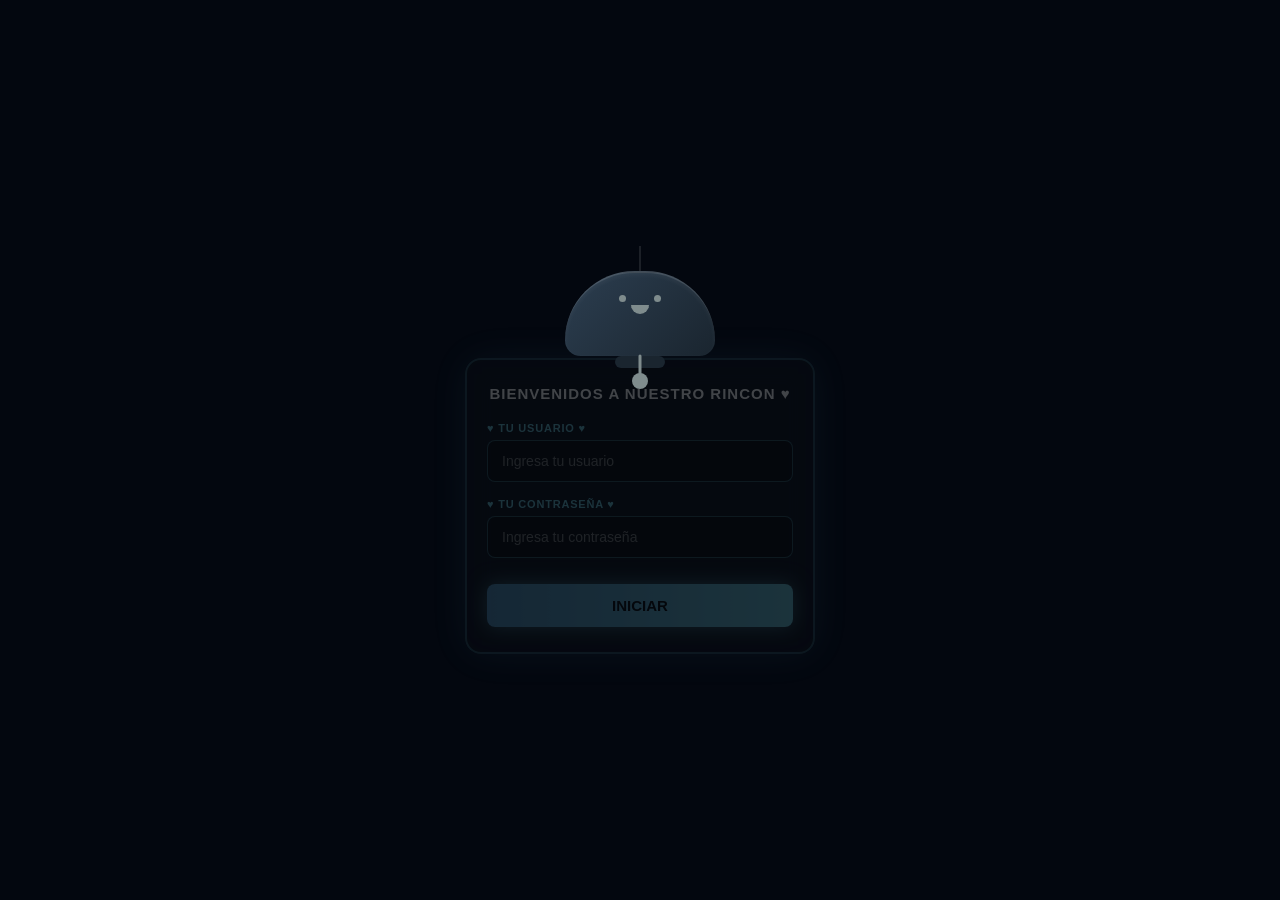
==== commit e3c16672: "Refactor comments and adjust line height" ====
--- a/index.html
+++ b/index.html
@@ -8,8 +8,8 @@
 </head>
 <body>
 
-  <!-- Fondo dinámico de estrellas y partículas con Canvas -->
-  <canvas id="starCanvas"></canvas>
+  <!-- Partículas / Copos de nieve flotantes -->
+  <div class="particulas" id="particulasContainer"></div>
 
   <!-- Audio con la ruta correcta -->
   <audio id="loginAudio" src="central/flores/sound/musiclogin.mp3" preload="auto" loop autoplay></audio>
@@ -33,10 +33,10 @@
       
       <div class="light-beam"></div>
       
-      <!-- Contenedor de la pitita interactiva (Al ras de la base) -->
+      <!-- Contenedor de la pitita interactiva al ras de la base -->
       <div class="lamp-cord-container" id="cordContainer" title="¡Jala la pitita para encender!">
         <svg class="cord-svg" id="cordSvg">
-          <line id="cordLine" x1="50" y1="0" x2="50" y2="25" stroke="#00d2ff" stroke-width="3" stroke-linecap="round"/>
+          <line id="cordLine" x1="50" y1="0" x2="50" y2="22" stroke="#00d2ff" stroke-width="3" stroke-linecap="round"/>
         </svg>
         <div class="cord-handle" id="cordHandle"></div>
       </div>
--- a/style.css
+++ b/style.css
@@ -77,7 +77,7 @@
   transition: all 0.5s ease;
   z-index: 3;
   border-top: 2px solid rgba(255, 255, 255, 0.6);
-  overflow: hidden; /* Evita que la luz interna sobresalga */
+  overflow: hidden;
 }
 
 .lamp-face {
@@ -113,7 +113,7 @@
 
 .light-beam {
   position: absolute;
-  top: 85px;
+  top: 125px;
   left: 50%;
   transform: translateX(-50%);
   width: 260px;
@@ -125,13 +125,24 @@
   z-index: 2;
 }
 
-/* --- PITITA Y CUERDA MULTIDIRECCIONAL --- */
+.lamp-base {
+  width: 50px;
+  height: 12px;
+  background: #00d2ff;
+  border-radius: 6px;
+  margin-top: 0px;
+  box-shadow: 0 0 20px rgba(0, 210, 255, 0.7);
+  transition: all 0.5s ease;
+  z-index: 1;
+}
+
+/* --- PITITA AL RAS DE LA BASE --- */
 .lamp-cord-container {
   position: absolute;
-  top: 45px;
+  top: 110px;
   left: 50%;
   width: 100px;
-  height: 140px;
+  height: 100px;
   transform: translateX(-50%);
   z-index: 5;
   touch-action: none;
@@ -154,7 +165,7 @@
 .cord-handle {
   position: absolute;
   left: 50px;
-  top: 45px;
+  top: 25px;
   width: 16px;
   height: 16px;
   background: #ffffff;
@@ -162,17 +173,6 @@
   box-shadow: 0 0 12px #00d2ff, 0 0 20px #00d2ff, inset 0 2px 4px rgba(0,0,0,0.2);
   transition: background 0.4s ease, box-shadow 0.4s ease;
   transform: translate(-50%, -50%);
-}
-
-.lamp-base {
-  width: 50px;
-  height: 12px;
-  background: #00d2ff;
-  border-radius: 6px;
-  margin-top: 42px;
-  box-shadow: 0 0 20px rgba(0, 210, 255, 0.7);
-  transition: all 0.5s ease;
-  z-index: 1;
 }
 
 /* --- ESTADO APAGADO --- */
@@ -261,7 +261,6 @@
   box-shadow: 0 0 30px rgba(0, 210, 255, 0.8);
 }
 
-/* --- ESTADO DESHABILITADO DEL LOGIN --- */
 .login-card.disabled {
   opacity: 0.25;
   pointer-events: none;
